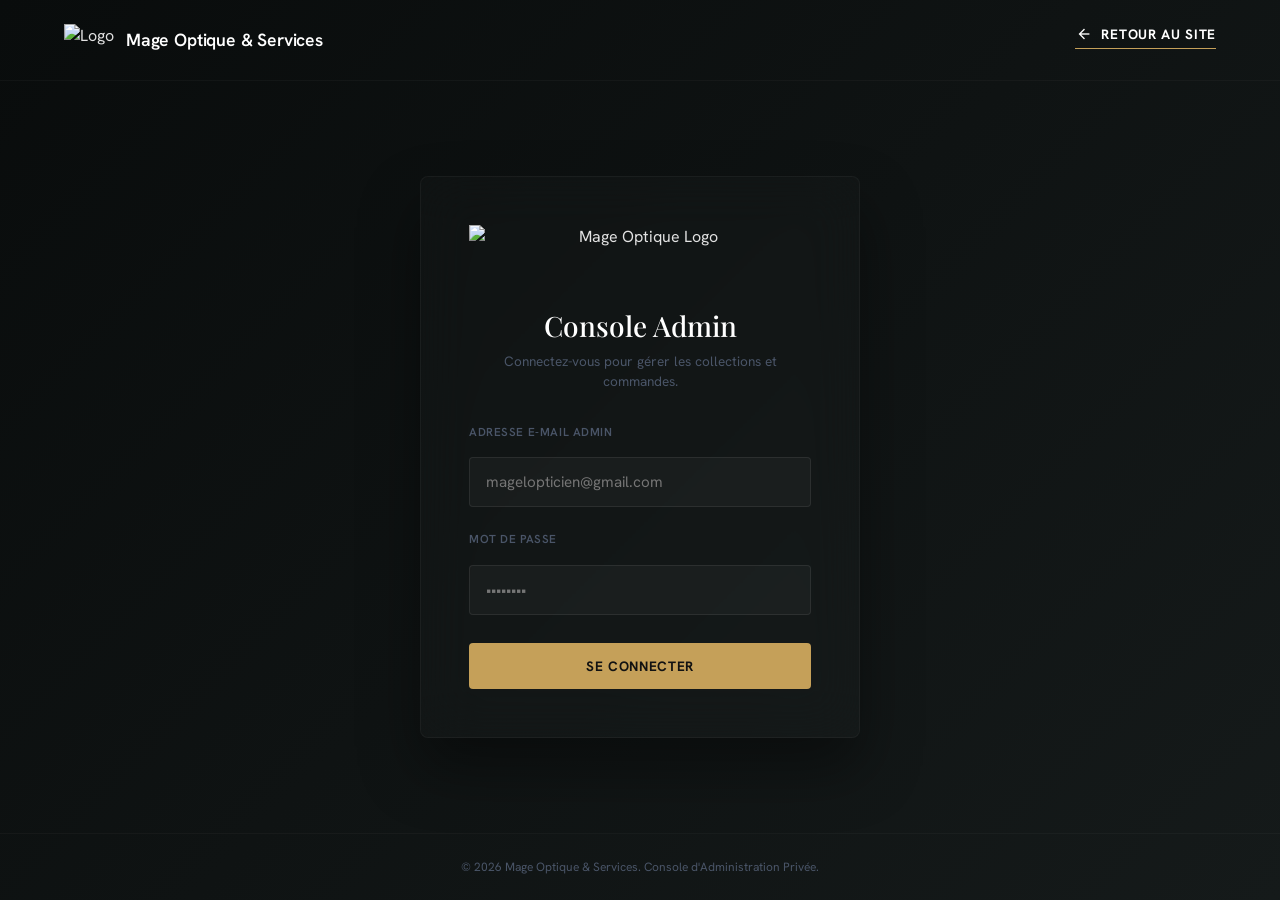
==== admin/index.html @ 8152c01e "Initial commit - Mage Optique & Services full-stack app" ====
<!DOCTYPE html>
<html lang="fr" class="scroll-smooth">
<head>

    <meta charset="UTF-8">
    <meta name="viewport" content="width=device-width, initial-scale=1.0">
    <meta name="description" content="Accès sécurisé à la console d'administration de Mage Optique & Services.">
    <title>Connexion Administrateur | Mage Optique & Services</title>
    
    <!-- Google Fonts & Material Symbols -->
    <link href="https://fonts.googleapis.com/css2?family=Playfair+Display:wght@400;500;600;700&family=Hanken+Grotesk:wght@300;400;500;600;700&display=swap" rel="stylesheet">
    <link href="https://fonts.googleapis.com/css2?family=Material+Symbols+Outlined:wght,FILL@100..700,0..1" rel="stylesheet">
    
    <!-- Core Stylesheet from parent directory -->
    <link rel="stylesheet" href="../css/style.css">
    
    <style>
        body {
            background: linear-gradient(135deg, #090c0c 0%, #151a1a 100%);
            min-height: 100vh;
            display: flex;
            flex-direction: column;
            justify-content: space-between;
            color: #e2e2e2;
        }
        
        .login-main {
            display: flex;
            align-items: center;
            justify-content: center;
            flex-grow: 1;
            padding: 40px 16px;
        }
        
        .login-card {
            background: rgba(255, 255, 255, 0.015);
            backdrop-filter: blur(25px);
            -webkit-backdrop-filter: blur(25px);
            border: 1px solid rgba(255, 255, 255, 0.04);
            border-radius: var(--border-radius-lg);
            width: 100%;
            max-width: 440px;
            padding: 48px;
            box-shadow: 0 30px 60px rgba(0, 0, 0, 0.4);
            text-align: center;
            animation: loginCardFadeIn 0.5s ease-out;
        }
        
        @keyframes loginCardFadeIn {
            from { opacity: 0; transform: translateY(20px); }
            to { opacity: 1; transform: translateY(0); }
        }
        
        .login-logo {
            height: 60px;
            margin-bottom: 24px;
            object-fit: contain;
        }
        
        .login-title {
            font-family: var(--font-serif);
            font-size: 1.75rem;
            color: #fff;
            margin-bottom: 8px;
            font-weight: 500;
        }
        
        .login-subtitle {
            font-size: 0.85rem;
            color: var(--color-soft-slate);
            margin-bottom: 32px;
        }
        
        .login-form-input {
            width: 100%;
            background-color: rgba(255, 255, 255, 0.03);
            border: 1px solid rgba(255, 255, 255, 0.08);
            border-radius: var(--border-radius-md);
            padding: 14px 16px;
            color: #fff;
            font-family: var(--font-sans);
            font-size: 0.95rem;
            outline: none;
            transition: var(--transition-fast);
            margin-top: 8px;
        }
        
        .login-form-input:focus {
            border-color: var(--color-muted-gold);
            background-color: rgba(255, 255, 255, 0.06);
            box-shadow: 0 0 10px rgba(197, 160, 89, 0.15);
        }
        
        .demo-credentials {
            background-color: rgba(197, 160, 89, 0.05);
            border: 1px dashed rgba(197, 160, 89, 0.2);
            border-radius: var(--border-radius-md);
            padding: 16px;
            font-size: 0.8rem;
            color: var(--color-muted-gold);
            text-align: left;
            margin-top: 24px;
            line-height: 1.6;
        }
        
        .error-message {
            color: var(--color-error);
            font-size: 0.85rem;
            font-weight: 600;
            margin-bottom: 16px;
            display: none;
            text-align: left;
            padding: 8px 12px;
            background-color: rgba(239, 68, 68, 0.1);
            border-radius: var(--border-radius-sm);
        }
        
        /* Gold tint button */
        .btn-gold {
            background-color: var(--color-muted-gold);
            color: var(--color-deep-charcoal);
            border: none;
            padding: 14px 24px;
            font-weight: 700;
            font-family: var(--font-sans);
            text-transform: uppercase;
            letter-spacing: 0.05em;
            cursor: pointer;
            transition: var(--transition-fast);
            border-radius: var(--border-radius-md);
        }
        .btn-gold:hover {
            background-color: #d1ab62;
            transform: translateY(-2px);
        }
    </style>
</head>
<body>

    <!-- Small Header just for navigation back -->
    <header style="padding: 24px 0; border-bottom: 1px solid rgba(255,255,255,0.03);">
        <div class="container" style="display: flex; justify-content: space-between; align-items: center;">
            <a href="../index.html" class="nav-logo" style="text-decoration: none; display: flex; align-items: center; gap: 12px;">
                <img src="https://lh3.googleusercontent.com/aida-public/[base64]" alt="Logo" class="logo-img" style="height: 32px;">
                <span class="logo-text font-serif" style="color: #fff; font-size: 1.1rem;">Mage Optique &amp; Services</span>
            </a>
            <a href="../index.html" class="btn-link" style="color: #fff; display: flex; align-items: center; gap: 8px; text-decoration: none; font-size: 0.85rem; text-transform: uppercase; font-weight: bold; letter-spacing: 0.05em;">
                <span class="material-symbols-outlined" style="font-size: 18px;">arrow_back</span>
                Retour au site
            </a>
        </div>
    </header>

    <!-- Main Content Panel -->
    <main class="login-main">
        <div class="login-card">
            <img src="https://lh3.googleusercontent.com/aida-public/[base64]" alt="Mage Optique Logo" class="login-logo">
            
            <h1 class="login-title">Console Admin</h1>
            <p class="login-subtitle">Connectez-vous pour gérer les collections et commandes.</p>
            
            <div class="error-message" id="login-error-msg">
                Identifiants administrateur incorrects. Veuillez réessayer.
            </div>
            
            <form id="login-form" onsubmit="event.preventDefault(); handleLoginSubmit();">
                <div class="form-group" style="text-align: left;">
                    <label class="form-label" for="login-email" style="color: var(--color-soft-slate); font-size: 0.725rem;">Adresse e-mail Admin</label>
                    <input type="email" id="login-email" class="login-form-input" required placeholder="magelopticien@gmail.com">
                </div>
                
                <div class="form-group" style="text-align: left; margin-bottom: 28px;">
                    <label class="form-label" for="login-password" style="color: var(--color-soft-slate); font-size: 0.725rem;">Mot de passe</label>
                    <input type="password" id="login-password" class="login-form-input" required placeholder="••••••••">
                </div>
                
                <button type="submit" class="btn btn-gold" style="width: 100%; border: none; padding: 14px 0; font-size: 0.85rem; font-weight: bold;">
                    Se Connecter
                </button>
            </form>
            
        </div>
    </main>

    <!-- Small Footer -->
    <footer style="padding: 24px 0; text-align: center; border-top: 1px solid rgba(255,255,255,0.03); font-size: 0.75rem; color: var(--color-soft-slate);">
        <p>© 2026 Mage Optique &amp; Services. Console d'Administration Privée.</p>
    </footer>

    <script>
        // Dynamically load Supabase client
        let _supabaseClient = null;
        async function getSupabase() {
            if (_supabaseClient) return _supabaseClient;
            if (typeof supabase === 'undefined') {
                await new Promise((resolve) => {
                    const script = document.createElement('script');
                    script.src = 'https://cdn.jsdelivr.net/npm/@supabase/supabase-js@2';
                    script.onload = resolve;
                    document.head.appendChild(script);
                });
            }
            const supabaseUrl = 'https://psizngczubktsfxioofh.supabase.co';
            const supabaseKey = 'eyJhbGciOiJIUzI1NiIsInR5cCI6IkpXVCJ9.eyJpc3MiOiJzdXBhYmFzZSIsInJlZiI6InBzaXpuZ2N6dWJrdHNmeGlvb2ZoIiwicm9sZSI6ImFub24iLCJpYXQiOjE3ODA0ODcwODksImV4cCI6MjA5NjA2MzA4OX0.SkYF2NfgJM5ubgIk84CTTYm9PrD4-QtxviaBNBvr8Mw';
            _supabaseClient = supabase.createClient(supabaseUrl, supabaseKey);
            return _supabaseClient;
        }

        // Redirection si déjà connecté
        document.addEventListener('DOMContentLoaded', () => {
            if (sessionStorage.getItem('mage_optique_admin_logged') === 'true') {
                location.href = '../admin.html';
            }
        });

        async function handleLoginSubmit() {
            const email = document.getElementById('login-email').value.trim().toLowerCase();
            const pass = document.getElementById('login-password').value;
            const errorMsg = document.getElementById('login-error-msg');
            
            errorMsg.style.display = 'none';
            
            try {
                const client = await getSupabase();
                
                // Sign in with Supabase Auth
                let { data, error } = await client.auth.signInWithPassword({
                    email: email,
                    password: pass
                });
                
                if (error) {
                    // Implicit signup for new admin accounts (must contain "admin" or match official admin email)
                    if (error.message.includes('Invalid login credentials') && (email.includes('admin') || email === 'magelopticien@gmail.com')) {
                        const { data: signUpData, error: signUpError } = await client.auth.signUp({
                            email: email,
                            password: pass,
                            options: {
                                data: {
                                    name: email.split('@')[0],
                                    role: 'admin'
                                }
                            }
                        });
                        
                        if (signUpError) {
                            errorMsg.textContent = "Erreur de création de console : " + signUpError.message;
                            errorMsg.style.display = 'block';
                            return;
                        }
                        data = signUpData;
                        error = null;
                        alert("Console d'Administration créée avec succès !");
                    } else {
                        errorMsg.textContent = "Erreur de connexion : " + error.message;
                        errorMsg.style.display = 'block';
                        return;
                    }
                }
                
                // Fetch user role from profiles table
                const { data: profile, error: profileErr } = await client.from('profiles').select('role').eq('id', data.user.id).single();
                
                if (profileErr || !profile || profile.role !== 'admin') {
                    // Sign out immediately if not admin
                    await client.auth.signOut();
                    errorMsg.textContent = "Accès refusé. Vous n'avez pas les droits d'administration.";
                    errorMsg.style.display = 'block';
                    return;
                }
                
                // Set admin session state in sessionStorage and localStorage for role consistency
                sessionStorage.setItem('mage_optique_admin_logged', 'true');
                localStorage.setItem('mage_optique_client_logged', 'true');
                localStorage.setItem('mage_optique_client_email', email);
                localStorage.setItem('mage_optique_user_id', data.user.id);
                localStorage.setItem('mage_optique_client_role', 'admin');
                
                alert('Connexion Admin réussie ! Redirection vers la console.');
                location.href = '../admin.html';
            } catch (err) {
                console.error("Admin login error:", err);
                errorMsg.textContent = "Une erreur s'est produite lors de la connexion.";
                errorMsg.style.display = 'block';
            }
        }
    </script>
</body>
</html>
---- css/style.css ----
/* Mage Optique & Services - Official Premium Stylesheet */

/* --- Design Tokens --- */
:root {
    /* Color Palette */
    --color-background: #f9f9f9;
    --color-surface-dim: #dadada;
    --color-surface-container: #eeeeee;
    --color-surface-container-high: #e8e8e8;
    --color-surface-container-lowest: #ffffff;
    --color-primary: #000000;
    --color-on-primary: #ffffff;
    --color-deep-charcoal: #121212;
    --color-muted-gold: #C5A059;
    --color-muted-gold-hover: #b48e4b;
    --color-soft-slate: #4A5568;
    --color-paper-white: #FFFFFF;
    --color-error: #ba1a1a;
    --color-border-subtle: rgba(74, 85, 104, 0.15);
    --color-gold-tint: rgba(197, 160, 89, 0.1);

    /* Fonts */
    --font-serif: 'Playfair Display', Georgia, serif;
    --font-sans: 'Hanken Grotesk', 'Inter', system-ui, sans-serif;

    /* Spacing & Layout */
    --spacing-unit: 4px;
    --spacing-gutter: 24px;
    --margin-desktop: 64px;
    --margin-mobile: 16px;
    --container-max: 1280px;

    /* Elevation, Borders & Roundness */
    --border-radius-sm: 2px;
    --border-radius-md: 4px;
    --border-radius-lg: 8px;
    --border-radius-xl: 12px;
    --border-radius-full: 9999px;

    --transition-smooth: all 0.4s cubic-bezier(0.16, 1, 0.3, 1);
    --transition-fast: all 0.2s ease;
}

/* --- Base & Resets --- */
*, *::before, *::after {
    box-sizing: border-box;
    margin: 0;
    padding: 0;
}

html {
    scroll-behavior: smooth;
    font-size: 16px;
    max-width: 100% !important;
    overflow-x: hidden !important;
}

body {
    background-color: var(--color-background);
    color: var(--color-deep-charcoal);
    font-family: var(--font-sans);
    line-height: 1.5;
    max-width: 100% !important;
    overflow-x: hidden !important;
    -webkit-font-smoothing: antialiased;
}

img {
    max-width: 100%;
    height: auto;
    display: block;
}

a {
    color: inherit;
    text-decoration: none;
    transition: var(--transition-fast);
}

button, input, select, textarea {
    font-family: inherit;
    background: none;
    border: none;
    outline: none;
}

/* --- Typography System --- */
h1, h2, h3, h4, h5, h6 {
    font-family: var(--font-serif);
    font-weight: 500;
    color: var(--color-deep-charcoal);
    line-height: 1.2;
}

.text-display-lg {
    font-size: 3rem; /* 48px */
    font-weight: 600;
    line-height: 1.1;
    letter-spacing: -0.02em;
}

.text-headline-lg {
    font-size: 2rem; /* 32px */
    font-weight: 500;
    line-height: 1.2;
}

.text-headline-md {
    font-size: 1.5rem; /* 24px */
    font-weight: 500;
    line-height: 1.3;
}

.text-body-lg {
    font-size: 1.125rem; /* 18px */
    font-weight: 400;
    line-height: 1.6;
    color: var(--color-soft-slate);
}

.text-body-md {
    font-size: 1rem; /* 16px */
    font-weight: 400;
    line-height: 1.5;
    color: var(--color-soft-slate);
}

.text-label-md {
    font-size: 0.875rem; /* 14px */
    font-weight: 600;
    line-height: 1.2;
    letter-spacing: 0.05em;
    text-transform: uppercase;
}

.text-caption {
    font-size: 0.75rem; /* 12px */
    font-weight: 400;
    line-height: 1.4;
    color: var(--color-soft-slate);
}

/* --- Premium Layout Utilities --- */
.container {
    max-width: var(--container-max);
    margin: 0 auto;
    padding: 0 var(--margin-desktop);
    width: 100%;
}

.section-padding {
    padding: 96px 0;
}

.grid-cols-12 {
    display: grid;
    grid-template-columns: repeat(12, 1fr);
    gap: var(--spacing-gutter);
}

.flex-center {
    display: flex;
    align-items: center;
    justify-content: center;
}

/* --- Glassmorphism & Depth --- */
.glass-effect {
    backdrop-filter: blur(20px);
    -webkit-backdrop-filter: blur(20px);
    background: rgba(255, 255, 255, 0.85);
    border: 1px solid rgba(255, 255, 255, 0.4);
}

.dark-glass-effect {
    backdrop-filter: blur(20px);
    -webkit-backdrop-filter: blur(20px);
    background: rgba(18, 18, 18, 0.85);
    border: 1px solid rgba(255, 255, 255, 0.05);
}

.card-shadow-hover {
    transition: var(--transition-smooth);
}

.card-shadow-hover:hover {
    transform: translateY(-4px);
    box-shadow: 0 20px 40px rgba(0, 0, 0, 0.04);
    border-color: var(--color-muted-gold);
}

/* --- Interactive Components --- */
/* Navigation Header */
.top-header {
    position: fixed;
    top: 0;
    left: 0;
    width: 100%;
    height: 80px;
    z-index: 100;
    border-bottom: 1px solid var(--color-border-subtle);
    transition: var(--transition-smooth);
}

.top-header.scrolled {
    height: 70px;
    box-shadow: 0 10px 30px rgba(0, 0, 0, 0.02);
}

.nav-bar {
    display: flex;
    justify-content: space-between;
    align-items: center;
    height: 100%;
    transition: var(--transition-smooth);
}

.nav-logo {
    display: flex;
    align-items: center;
    gap: 12px;
    flex-shrink: 0;
}

.logo-img {
    height: 48px;
    width: auto;
    object-contain: fit;
}

.logo-text {
    font-size: 1.35rem;
    font-weight: 600;
    letter-spacing: -0.01em;
    transition: var(--transition-smooth);
}

.nav-links {
    display: flex;
    align-items: center;
    gap: 40px;
    flex-shrink: 0;
    transition: var(--transition-smooth);
}

.nav-link {
    font-family: var(--font-sans);
    font-size: 0.875rem;
    font-weight: 500;
    color: var(--color-soft-slate);
    text-transform: uppercase;
    letter-spacing: 0.05em;
    position: relative;
    padding: 8px 0;
    white-space: nowrap;
}

.nav-link::after {
    content: '';
    position: absolute;
    bottom: 0;
    left: 0;
    width: 0;
    height: 2px;
    background-color: var(--color-muted-gold);
    transition: var(--transition-smooth);
}

.nav-link:hover, .nav-link.active {
    color: var(--color-muted-gold);
}

.nav-link:hover::after, .nav-link.active::after {
    width: 100%;
}

.nav-actions {
    display: flex;
    align-items: center;
    gap: 16px;
    flex-shrink: 0;
}

/* Base style for all direct interactive children in the nav bar */
.nav-actions > div,
.nav-actions > a,
.nav-actions > span {
    display: flex !important;
    align-items: center !important;
    justify-content: center !important;
    width: 40px !important;
    height: 40px !important;
    border-radius: var(--border-radius-full) !important;
    transition: var(--transition-fast) !important;
    cursor: pointer !important;
    position: relative !important;
    color: var(--color-deep-charcoal) !important;
    margin: 0 !important;
    padding: 0 !important;
}

.nav-actions > div:hover,
.nav-actions > a:hover,
.nav-actions > span:hover {
    background-color: var(--color-gold-tint) !important;
    color: var(--color-muted-gold) !important;
    transform: translateY(-2px);
}

.icon-btn {
    cursor: pointer;
    font-size: 24px !important;
    color: inherit !important;
    display: flex !important;
    align-items: center !important;
    justify-content: center !important;
    width: 24px !important;
    height: 24px !important;
    background: transparent !important;
    border: none !important;
    transform: none !important;
    padding: 0 !important;
    margin: 0 !important;
    transition: var(--transition-fast);
}

.nav-actions > span.mobile-nav-toggle {
    cursor: pointer;
    font-size: 24px !important;
    color: inherit !important;
    display: none !important;
    align-items: center !important;
    justify-content: center !important;
    width: 24px !important;
    height: 24px !important;
    background: transparent !important;
    border: none !important;
    transform: none !important;
    padding: 0 !important;
    margin: 0 !important;
    transition: var(--transition-fast);
}

/* Exception for search container wrapper */
.nav-actions .nav-search-container {
    width: auto !important;
    height: 40px !important;
    padding: 0 12px !important;
    border-radius: var(--border-radius-full) !important;
    background: transparent !important;
    margin-left: 12px;
}

.nav-actions .nav-search-container:hover,
.nav-actions .nav-search-container:focus-within {
    background: rgba(18, 18, 18, 0.05) !important;
    color: var(--color-deep-charcoal) !important;
    transform: none !important;
}

.nav-actions .nav-search-container .icon-btn {
    width: 24px !important;
    height: 24px !important;
}

/* Mobile Sidebar Menu Drawer */
.mobile-menu {
    position: fixed;
    top: 0;
    right: -100%;
    width: 320px;
    height: 100vh;
    background: rgba(12, 12, 12, 0.98);
    backdrop-filter: blur(35px);
    -webkit-backdrop-filter: blur(35px);
    box-shadow: -10px 0 40px rgba(0, 0, 0, 0.35);
    z-index: 1000;
    padding: 40px 24px;
    display: flex;
    flex-direction: column;
    justify-content: space-between;
    transition: right 0.4s cubic-bezier(0.16, 1, 0.3, 1);
    border-left: 1px solid rgba(255, 255, 255, 0.06);
    color: #ffffff;
}

.mobile-menu.open {
    right: 0;
}

.mobile-menu-header {
    display: flex;
    justify-content: space-between;
    align-items: center;
    border-bottom: 1px solid rgba(255, 255, 255, 0.08);
    padding-bottom: 24px;
}

.mobile-menu-header span.font-serif {
    color: #ffffff;
    font-size: 1.25rem;
    font-weight: 500;
    letter-spacing: 0.02em;
}

.close-menu {
    cursor: pointer;
    width: 36px;
    height: 36px;
    border-radius: var(--border-radius-full);
    border: 1px solid rgba(255, 255, 255, 0.1);
    display: flex !important;
    align-items: center !important;
    justify-content: center !important;
    color: rgba(255, 255, 255, 0.6) !important;
    transition: var(--transition-smooth);
}

.close-menu:hover {
    color: var(--color-muted-gold) !important;
    border-color: var(--color-muted-gold);
    transform: rotate(90deg);
    background: rgba(255, 255, 255, 0.05);
}

.mobile-nav-links {
    display: flex;
    flex-direction: column;
    gap: 8px;
    margin-top: 32px;
    flex-grow: 1;
}

.mobile-nav-link {
    font-family: var(--font-sans);
    font-size: 1rem;
    font-weight: 500;
    text-transform: uppercase;
    letter-spacing: 0.1em;
    color: rgba(255, 255, 255, 0.65);
    padding: 14px 0;
    border-bottom: 1px solid rgba(255, 255, 255, 0.04);
    transition: var(--transition-smooth);
    display: flex;
    align-items: center;
    justify-content: space-between;
}

.mobile-nav-link::after {
    content: 'chevron_right';
    font-family: 'Material Symbols Outlined';
    font-size: 18px;
    color: rgba(255, 255, 255, 0.2);
    transition: var(--transition-smooth);
}

.mobile-nav-link:hover, .mobile-nav-link.active {
    color: var(--color-muted-gold) !important;
    padding-left: 8px;
    border-bottom-color: rgba(197, 160, 89, 0.25);
}

.mobile-nav-link:hover::after, .mobile-nav-link.active::after {
    color: var(--color-muted-gold) !important;
    transform: translateX(4px);
}

.mobile-menu-overlay {
    position: fixed;
    top: 0;
    left: 0;
    width: 100vw;
    height: 100vh;
    background: rgba(0, 0, 0, 0.45);
    backdrop-filter: blur(4px);
    z-index: 950;
    opacity: 0;
    visibility: hidden;
    transition: var(--transition-smooth);
}

.mobile-menu-overlay.show {
    opacity: 1;
    visibility: visible;
}

/* Button Stylings */
.btn {
    display: inline-flex;
    align-items: center;
    justify-content: center;
    padding: 16px 32px;
    font-family: var(--font-sans);
    font-size: 0.875rem;
    font-weight: 600;
    letter-spacing: 0.08em;
    text-transform: uppercase;
    cursor: pointer;
    transition: var(--transition-smooth);
    border-radius: var(--border-radius-md);
    position: relative;
    overflow: hidden;
}

.btn:disabled {
    background-color: var(--color-surface-dim) !important;
    color: var(--color-soft-slate) !important;
    border-color: var(--color-border-subtle) !important;
    cursor: not-allowed !important;
    opacity: 0.6;
    transform: none !important;
    box-shadow: none !important;
}


.btn-primary {
    background-color: var(--color-deep-charcoal);
    color: var(--color-paper-white);
}

.btn-primary:hover {
    background-color: var(--color-muted-gold);
    color: var(--color-paper-white);
}

.btn-secondary {
    background-color: transparent;
    border: 1px solid var(--color-soft-slate);
    color: var(--color-deep-charcoal);
}

.btn-secondary:hover {
    border-color: var(--color-muted-gold);
    color: var(--color-muted-gold);
    background-color: var(--color-gold-tint);
}

.btn-gold {
    background-color: var(--color-muted-gold);
    color: var(--color-paper-white);
}

.btn-gold:hover {
    background-color: var(--color-deep-charcoal);
    color: var(--color-paper-white);
}

.btn-link {
    font-family: var(--font-sans);
    font-size: 0.875rem;
    font-weight: 600;
    color: var(--color-muted-gold);
    text-transform: uppercase;
    letter-spacing: 0.05em;
    padding-bottom: 4px;
    border-bottom: 1px solid var(--color-muted-gold);
    align-self: flex-start;
}

.btn-link:hover {
    color: var(--color-deep-charcoal);
    border-color: var(--color-deep-charcoal);
}

/* Bento Grid */
.bento-grid {
    display: grid;
    grid-template-columns: repeat(4, 1fr);
    grid-template-rows: repeat(2, 280px);
    gap: var(--spacing-gutter);
}

.bento-card {
    border-radius: var(--border-radius-md);
    border: 1px solid var(--color-border-subtle);
    padding: 32px;
    display: flex;
    flex-direction: column;
    justify-content: space-between;
    transition: var(--transition-smooth);
    position: relative;
    overflow: hidden;
    cursor: pointer;
}

.bento-large {
    grid-column: span 2;
    grid-row: span 2;
    background-color: var(--color-surface-container);
}

.bento-medium {
    grid-column: span 2;
    grid-row: span 1;
    background-color: var(--color-surface-container-high);
}

.bento-small {
    grid-column: span 1;
    grid-row: span 1;
    background-color: var(--color-paper-white);
}

.bento-image-wrapper {
    height: 70%;
    display: flex;
    align-items: center;
    justify-content: center;
    position: relative;
}

.bento-img {
    height: 100%;
    width: auto;
    object-fit: contain;
    transition: var(--transition-smooth);
}

.bento-card:hover .bento-img {
    transform: scale(1.05);
}

/* Eyewear Product Card */
.product-card {
    background-color: var(--color-paper-white);
    border: 1px solid var(--color-border-subtle);
    border-radius: var(--border-radius-md);
    padding: 24px;
    display: flex;
    flex-direction: column;
    transition: var(--transition-smooth);
    position: relative;
}

.product-img-wrapper {
    height: 240px;
    background-color: var(--color-surface-container);
    border-radius: var(--border-radius-md);
    display: flex;
    align-items: center;
    justify-content: center;
    overflow: hidden;
    position: relative;
    margin-bottom: 20px;
}

.product-img {
    height: 80%;
    width: auto;
    object-fit: contain;
    mix-blend-mode: multiply;
    transition: var(--transition-smooth);
}

.product-card:hover .product-img {
    transform: scale(1.08);
}

.product-tag {
    position: absolute;
    top: 16px;
    left: 16px;
    background-color: var(--color-muted-gold);
    color: var(--color-paper-white);
    padding: 4px 10px;
    font-size: 0.65rem;
    font-family: var(--font-sans);
    font-weight: 700;
    text-transform: uppercase;
    letter-spacing: 0.05em;
    border-radius: var(--border-radius-sm);
}

.product-favorite {
    position: absolute;
    top: 16px;
    right: 16px;
    background: rgba(255, 255, 255, 0.8);
    backdrop-filter: blur(4px);
    width: 36px;
    height: 36px;
    border-radius: var(--border-radius-full);
    display: flex;
    align-items: center;
    justify-content: center;
    cursor: pointer;
    font-size: 20px;
    transition: var(--transition-fast);
}

.product-favorite:hover {
    color: var(--color-error);
    background-color: var(--color-paper-white);
}

/* Virtual Try-On Canvas Component */
.tryon-container {
    position: relative;
    width: 100%;
    height: 500px;
    background: var(--color-deep-charcoal);
    border-radius: var(--border-radius-lg);
    overflow: hidden;
    box-shadow: 0 20px 40px rgba(0,0,0,0.15);
}

.tryon-video {
    width: 100%;
    height: 100%;
    object-fit: cover;
}

.tryon-overlay-canvas {
    position: absolute;
    top: 0;
    left: 0;
    width: 100%;
    height: 100%;
    z-index: 10;
    pointer-events: none;
}

.tryon-controls {
    position: absolute;
    bottom: 24px;
    left: 50%;
    transform: translateX(-50%);
    z-index: 20;
    display: flex;
    gap: 16px;
}

.tryon-btn {
    background: rgba(255, 255, 255, 0.9);
    backdrop-filter: blur(10px);
    padding: 12px 24px;
    border-radius: var(--border-radius-full);
    font-family: var(--font-sans);
    font-size: 0.875rem;
    font-weight: 600;
    color: var(--color-deep-charcoal);
    box-shadow: 0 4px 15px rgba(0,0,0,0.1);
    cursor: pointer;
    transition: var(--transition-fast);
    display: flex;
    align-items: center;
    gap: 8px;
}

.tryon-btn:hover {
    background: var(--color-muted-gold);
    color: var(--color-paper-white);
    transform: translateY(-2px);
}

.tryon-fallback {
    position: absolute;
    inset: 0;
    display: flex;
    flex-direction: column;
    align-items: center;
    justify-content: center;
    background: linear-gradient(135deg, #1e2020, #0c0f0f);
    color: var(--color-paper-white);
    padding: 40px;
    text-align: center;
    z-index: 25;
}

/* Interactive Calendar Booking Concierge */
.booking-widget {
    background-color: var(--color-paper-white);
    border: 1px solid var(--color-border-subtle);
    border-radius: var(--border-radius-lg);
    box-shadow: 0 10px 30px rgba(0, 0, 0, 0.02);
    overflow: hidden;
}

.booking-header {
    background-color: var(--color-deep-charcoal);
    color: var(--color-paper-white);
    padding: 32px;
}

.booking-body {
    padding: 24px 32px;
}

.booking-step {
    display: none;
}

.booking-step.active {
    display: block;
    animation: fadeIn 0.4s ease-out;
}

.step-indicator {
    display: flex;
    justify-content: space-between;
    margin-bottom: 24px;
    position: relative;
}

.step-indicator::before {
    content: '';
    position: absolute;
    top: 18px; /* Perfectly centered with the 36px circles */
    left: 0;
    right: 0;
    height: 2px;
    background-color: var(--color-surface-container);
    z-index: 1;
}

.step-node {
    width: 36px;
    height: 36px;
    border-radius: var(--border-radius-full);
    background-color: var(--color-surface-container);
    color: var(--color-soft-slate);
    font-weight: 700;
    z-index: 2;
    transition: var(--transition-fast);
    border: 2px solid var(--color-surface-container);
}

.step-node.active {
    background-color: var(--color-paper-white);
    color: var(--color-muted-gold);
    border-color: var(--color-muted-gold);
}

.step-node.completed {
    background-color: var(--color-muted-gold);
    color: var(--color-paper-white);
    border-color: var(--color-muted-gold);
}

.service-card-select {
    border: 1px solid var(--color-border-subtle);
    border-radius: var(--border-radius-md);
    padding: 16px 20px;
    cursor: pointer;
    transition: var(--transition-fast);
}

.service-card-select:hover {
    border-color: var(--color-muted-gold);
    background-color: var(--color-gold-tint);
}

.service-card-select.selected {
    border-color: var(--color-muted-gold);
    background-color: var(--color-gold-tint);
    box-shadow: 0 4px 15px rgba(197, 160, 89, 0.12);
}

.time-slot-grid {
    display: grid;
    grid-template-columns: repeat(auto-fill, minmax(100px, 1fr));
    gap: 12px;
    margin-top: 24px;
}

.time-slot {
    border: 1px solid var(--color-border-subtle);
    border-radius: var(--border-radius-md);
    padding: 12px;
    text-align: center;
    cursor: pointer;
    font-weight: 500;
    transition: var(--transition-fast);
}

.time-slot:hover, .time-slot.selected {
    border-color: var(--color-muted-gold);
    background-color: var(--color-muted-gold);
    color: var(--color-paper-white);
}

/* Appointment Success Ticket */
.ticket {
    background: linear-gradient(135deg, #121212, #2c3e50);
    color: var(--color-paper-white);
    border-radius: var(--border-radius-lg);
    padding: 40px;
    text-align: center;
    position: relative;
    box-shadow: 0 20px 40px rgba(0, 0, 0, 0.15);
    overflow: hidden;
}

.ticket::before, .ticket::after {
    content: '';
    position: absolute;
    bottom: 80px;
    width: 30px;
    height: 30px;
    background-color: var(--color-background);
    border-radius: var(--border-radius-full);
    z-index: 10;
}

.ticket::before {
    left: -15px;
}

.ticket::after {
    right: -15px;
}

.ticket-divider {
    border-top: 2px dashed rgba(255, 255, 255, 0.15);
    margin: 32px 0;
    position: relative;
}

/* Form inputs & styling */
.form-group {
    margin-bottom: 24px;
}

.devis-form-card {
    background-color: var(--color-paper-white);
    border: 1px solid var(--color-border-subtle);
    border-radius: var(--border-radius-lg);
    padding: 40px;
    box-shadow: 0 10px 30px rgba(0,0,0,0.02);
}

.devis-form-grid {
    display: grid;
    grid-template-columns: 1fr 1fr;
    gap: 20px;
}

.form-label {
    display: block;
    font-family: var(--font-sans);
    font-size: 0.875rem;
    font-weight: 600;
    margin-bottom: 8px;
    color: var(--color-deep-charcoal);
    text-transform: uppercase;
    letter-spacing: 0.05em;
}

.form-input {
    width: 100%;
    border: none;
    border-bottom: 1px solid var(--color-outline);
    padding: 12px 0;
    font-family: var(--font-sans);
    font-size: 1rem;
    color: var(--color-deep-charcoal);
    background-color: transparent;
    transition: var(--transition-fast);
}

.form-input:focus {
    border-color: var(--color-muted-gold);
}

/* Footer Section */
.footer {
    background-color: var(--color-surface-container-lowest);
    border-top: 1px solid var(--color-border-subtle);
    padding: 80px 0 40px 0;
}

.footer-grid {
    display: grid;
    grid-template-columns: repeat(4, 1fr);
    gap: var(--spacing-gutter);
}

.footer-title {
    font-family: var(--font-sans);
    font-size: 0.875rem;
    font-weight: 600;
    text-transform: uppercase;
    letter-spacing: 0.05em;
    margin-bottom: 24px;
}

.footer-links {
    list-style: none;
    display: flex;
    flex-direction: column;
    gap: 16px;
}

.footer-link {
    color: var(--color-soft-slate);
    transition: var(--transition-fast);
    font-size: 0.95rem;
}

.footer-link:hover {
    color: var(--color-muted-gold);
}

.footer-socials {
    display: flex;
    gap: 16px;
    margin-top: 16px;
}

.social-icon {
    font-size: 20px;
    color: var(--color-deep-charcoal);
    cursor: pointer;
    transition: var(--transition-fast);
}

.social-icon:hover {
    color: var(--color-muted-gold);
}

/* --- Animations --- */
@keyframes fadeIn {
    from { opacity: 0; transform: translateY(10px); }
    to { opacity: 1; transform: translateY(0); }
}

.animate-fade-in {
    animation: fadeIn 0.8s cubic-bezier(0.16, 1, 0.3, 1) forwards;
}

/* --- Media Queries --- */
@media (max-width: 1024px) {
    .container {
        padding: 0 var(--margin-mobile);
    }
    
    .section-padding {
        padding: 64px 0;
    }
    
    .text-display-lg {
        font-size: 2.25rem; /* 36px */
    }

    .bento-grid {
        grid-template-columns: repeat(2, 1fr);
        grid-template-rows: auto;
        height: auto;
    }
    
    .bento-large {
        grid-column: span 2;
        height: 400px;
    }
    
    .bento-medium {
        grid-column: span 2;
        height: 250px;
    }
    
    .bento-small {
        grid-column: span 1;
        height: 250px;
    }

    .footer-grid {
        grid-template-columns: repeat(2, 1fr);
        gap: 40px;
    }
}

@media (max-width: 768px) {
    .top-header {
        height: 70px;
    }
    
    .nav-links {
        display: none;
    }
    
    .nav-actions > span.mobile-nav-toggle {
        display: flex !important;
    }

    .grid-cols-12 {
        grid-template-columns: 1fr;
        gap: 24px !important;
    }

    .bento-grid {
        grid-template-columns: 1fr;
    }
    
    .bento-large, .bento-medium, .bento-small {
        grid-column: span 1;
        height: 320px;
    }

    .footer-grid {
        grid-template-columns: 1fr;
    }

    /* Stacking form grids under 768px to avoid squeezing text inputs */
    .devis-form-grid {
        grid-template-columns: 1fr !important;
        gap: 16px !important;
    }

    /* Horizontal scrollable category filters in boutique on mobile for native feel */
    #boutique-tabs {
        display: flex !important;
        flex-wrap: nowrap !important;
        overflow-x: auto !important;
        -webkit-overflow-scrolling: touch !important;
        width: 100% !important;
        padding-bottom: 8px !important;
        gap: 4px !important;
    }
    #boutique-tabs::-webkit-scrollbar {
        display: none !important;
    }
    .filter-tab {
        flex-shrink: 0 !important;
        padding: 8px 16px !important;
        font-size: 0.8rem !important;
    }
}

/* --- Section Padding & Container Responsive Restoration --- */
.section-padding.container {
    padding-left: var(--margin-desktop) !important;
    padding-right: var(--margin-desktop) !important;
}

@media (max-width: 1024px) {
    .section-padding.container {
        padding-left: var(--margin-mobile) !important;
        padding-right: var(--margin-mobile) !important;
    }
}

/* --- Responsive Logo & Navigation --- */
@media (max-width: 768px) {
    .logo-text {
        display: none !important;
    }
}

/* --- Medium Desktop Viewport Responsiveness --- */
@media (max-width: 1200px) {
    .nav-links {
        gap: 24px !important;
    }
    .nav-actions {
        gap: 16px !important;
    }
}
@media (max-width: 992px) {
    .nav-links {
        gap: 14px !important;
    }
    .nav-logo {
        gap: 8px !important;
    }
    .logo-text {
        font-size: 1.15rem !important;
    }
}
.booking-actions {
    display: flex;
    justify-content: space-between;
    align-items: center;
    gap: 16px;
    margin-top: 32px;
}

@media (max-width: 576px) {
    .devis-form-card {
        padding: 24px 16px !important;
    }
    .devis-form-grid {
        grid-template-columns: 1fr !important;
        gap: 12px !important;
    }
    .booking-actions {
        flex-direction: column-reverse !important;
        align-items: stretch !important;
        gap: 12px !important;
    }
    .booking-actions .btn {
        width: 100% !important;
        padding: 14px 20px !important;
    }
    .ticket {
        padding: 24px 16px !important;
    }
    .btn {
        padding: 14px 24px !important;
        font-size: 0.8rem !important;
    }

    /* Stacking actions in product details to prevent horizontal overflow */
    .detail-actions-container {
        display: grid !important;
        grid-template-columns: 1fr 56px !important;
        gap: 12px !important;
    }
    .detail-actions-container > a {
        grid-column: span 2 !important;
        width: 100% !important;
        margin: 0 !important;
    }
    .detail-actions-container > button,
    .detail-actions-container > a {
        padding: 14px 0 !important;
        font-size: 0.8rem !important;
        display: flex !important;
        align-items: center !important;
        justify-content: center !important;
    }
    #product-detail-fav-btn {
        width: 56px !important;
        height: 56px !important;
    }

    /* Testimonial slider layout fixes for mobile width */
    .testimonial-slider {
        padding: 48px 16px 80px 16px !important;
    }
    .slider-arrow {
        top: auto !important;
        bottom: 20px !important;
        transform: none !important;
        width: 36px !important;
        height: 36px !important;
    }
    .slider-prev {
        left: calc(50% - 42px) !important;
    }
    .slider-next {
        left: calc(50% + 6px) !important;
        right: auto !important;
    }
}

@media (max-width: 768px) {
    .booking-body {
        padding: 20px 16px !important;
    }
    .booking-header {
        padding: 24px 16px !important;
    }
}

@media (max-width: 576px) {
    .step-label {
        display: none !important;
    }
    .booking-body {
        padding: 16px 16px !important;
    }
}

/* --- Responsive Grid Column Span Classes --- */
.col-span-1 { grid-column: span 1; }
.col-span-2 { grid-column: span 2; }
.col-span-3 { grid-column: span 3; }
.col-span-4 { grid-column: span 4; }
.col-span-5 { grid-column: span 5; }
.col-span-6 { grid-column: span 6; }
.col-span-7 { grid-column: span 7; }
.col-span-8 { grid-column: span 8; }
.col-span-9 { grid-column: span 9; }
.col-span-10 { grid-column: span 10; }
.col-span-11 { grid-column: span 11; }
.col-span-12 { grid-column: span 12; }

@media (max-width: 768px) {
    .col-span-1, .col-span-2, .col-span-3, .col-span-4, .col-span-5, .col-span-6, .col-span-7, .col-span-8, .col-span-9, .col-span-10, .col-span-11, .col-span-12 {
        grid-column: span 12 !important;
    }
}

/* --- Premium Virtual Try-On Studio Overlay Styles --- */
.tryon-overlay-canvas {
    position: absolute;
    top: 0;
    left: 0;
    width: 100%;
    height: 100%;
    z-index: 20;
    pointer-events: auto;
    cursor: grab;
}

.tryon-overlay-canvas:active {
    cursor: grabbing;
}

/* Glassmorphic Controls Panel */
.tryon-controls-panel {
    display: none;
    flex-direction: column;
    gap: 12px;
    background: rgba(255, 255, 255, 0.85);
    backdrop-filter: blur(20px);
    -webkit-backdrop-filter: blur(20px);
    border: 1px solid rgba(255, 255, 255, 0.4);
    padding: 20px;
    border-radius: var(--border-radius-lg);
    box-shadow: 0 15px 35px rgba(0, 0, 0, 0.08);
    margin-top: 24px;
    animation: fadeIn 0.4s ease-out;
}

.tryon-controls-panel.active {
    display: flex;
}

.control-row {
    display: flex;
    align-items: center;
    gap: 16px;
    color: var(--color-deep-charcoal);
}

.control-label-icon {
    font-size: 20px;
    color: var(--color-soft-slate);
    width: 24px;
    text-align: center;
}

.tryon-slider {
    flex-grow: 1;
    -webkit-appearance: none;
    appearance: none;
    height: 4px;
    border-radius: var(--border-radius-full);
    background: var(--color-surface-dim);
    outline: none;
}

.tryon-slider::-webkit-slider-thumb {
    -webkit-appearance: none;
    appearance: none;
    width: 16px;
    height: 16px;
    border-radius: var(--border-radius-full);
    background: var(--color-muted-gold);
    cursor: pointer;
    transition: var(--transition-fast);
}

.tryon-slider::-webkit-slider-thumb:hover {
    background: var(--color-deep-charcoal);
    transform: scale(1.2);
}

.tryon-action-btn {
    display: flex;
    align-items: center;
    justify-content: center;
    gap: 8px;
    padding: 12px 20px;
    font-family: var(--font-sans);
    font-size: 0.8rem;
    font-weight: 600;
    text-transform: uppercase;
    letter-spacing: 0.05em;
    border-radius: var(--border-radius-md);
    cursor: pointer;
    background-color: var(--color-paper-white);
    color: var(--color-deep-charcoal);
    border: 1px solid var(--color-border-subtle);
    transition: var(--transition-smooth);
    flex-grow: 1;
}

.tryon-action-btn:hover {
    background-color: var(--color-deep-charcoal);
    color: var(--color-paper-white);
    transform: translateY(-1px);
}

.tryon-action-btn.btn-gold {
    background-color: var(--color-muted-gold);
    color: var(--color-paper-white);
    border: none;
}

.tryon-action-btn.btn-gold:hover {
    background-color: var(--color-deep-charcoal);
}

/* Studio Viewfinder Calibration Overlay */
.tryon-viewfinder {
    position: absolute;
    inset: 24px;
    border: 1px dashed rgba(255, 255, 255, 0.15);
    pointer-events: none;
    z-index: 12;
    transition: opacity 0.5s cubic-bezier(0.16, 1, 0.3, 1);
    opacity: 0;
    visibility: hidden;
}

.tryon-viewfinder.active {
    opacity: 1;
    visibility: visible;
}

/* Viewfinder corner lines */
.viewfinder-corner {
    position: absolute;
    width: 20px;
    height: 20px;
    border-color: var(--color-muted-gold);
    border-style: solid;
}

.viewfinder-corner-tl {
    top: 0; left: 0;
    border-width: 2px 0 0 2px;
}
.viewfinder-corner-tr {
    top: 0; right: 0;
    border-width: 2px 2px 0 0;
}
.viewfinder-corner-bl {
    bottom: 0; left: 0;
    border-width: 0 0 2px 2px;
}
.viewfinder-corner-br {
    bottom: 0; right: 0;
    border-width: 0 2px 2px 0;
}

/* Viewfinder crosshairs */
.viewfinder-crosshairs {
    position: absolute;
    top: 50%;
    left: 50%;
    transform: translate(-50%, -50%);
    width: 40px;
    height: 40px;
    pointer-events: none;
}

.viewfinder-crosshairs::before, .viewfinder-crosshairs::after {
    content: '';
    position: absolute;
    background-color: rgba(255, 255, 255, 0.3);
}

.viewfinder-crosshairs::before {
    top: 50%; left: 0; right: 0;
    height: 1px;
}

.viewfinder-crosshairs::after {
    left: 50%; top: 0; bottom: 0;
    width: 1px;
}

/* Instruction Pill */
.viewfinder-instruction {
    position: absolute;
    top: 24px;
    left: 50%;
    transform: translateX(-50%);
    background: rgba(18, 18, 18, 0.8);
    backdrop-filter: blur(10px);
    -webkit-backdrop-filter: blur(10px);
    color: var(--color-paper-white);
    padding: 10px 20px;
    border-radius: var(--border-radius-full);
    font-size: 0.75rem;
    font-weight: 500;
    letter-spacing: 0.06em;
    text-transform: uppercase;
    white-space: nowrap;
    border: 1px solid rgba(255, 255, 255, 0.15);
    box-shadow: 0 10px 25px rgba(0, 0, 0, 0.2);
    animation: fadeIn 0.5s ease-out;
}

/* Snapshot flash panel overlay */
.tryon-flash {
    position: absolute;
    inset: 0;
    background-color: #ffffff;
    opacity: 0;
    z-index: 100;
    pointer-events: none;
}

.tryon-flash.flash-active {
    animation: flashEffect 0.6s cubic-bezier(0.16, 1, 0.3, 1) forwards;
}

@keyframes flashEffect {
    0% { opacity: 1; }
    40% { opacity: 0.8; }
    100% { opacity: 0; }
}

/* --- Premium Print Ticket to PDF Styles --- */
@media print {
    /* Hide everything on the page */
    body * {
        visibility: hidden !important;
        background: none !important;
    }
    
    /* Reveal only the ticket card and its text */
    .ticket, .ticket * {
        visibility: visible !important;
    }
    
    /* Format the ticket card nicely on print paper / PDF */
    .ticket {
        position: absolute !important;
        left: 50% !important;
        top: 50% !important;
        transform: translate(-50%, -50%) !important;
        width: 100% !important;
        max-width: 550px !important;
        padding: 40px !important;
        border-radius: 12px !important;
        border: 1px solid #121212 !important;
        box-shadow: none !important;
        background: linear-gradient(135deg, #121212, #2c3e50) !important;
        -webkit-print-color-adjust: exact !important;
        print-color-adjust: exact !important;
        color: #ffffff !important;
        text-align: center !important;
    }

    /* Keep checkmark gold icon visible */
    .ticket span.material-symbols-outlined {
        color: #C5A059 !important;
    }

    /* Hide the interactive UI buttons inside the ticket during printing */
    .ticket button, .ticket .btn, #send-booking-email-btn, #print-ticket-btn {
        display: none !important;
        visibility: hidden !important;
    }
}

/* Executive Side Drawers */
.side-drawer {
    position: fixed;
    top: 0;
    right: -420px; /* Hidden off-screen right */
    width: 400px;
    height: 100vh;
    background: rgba(255, 255, 255, 0.95);
    backdrop-filter: blur(20px);
    -webkit-backdrop-filter: blur(20px);
    border-left: 1px solid var(--color-border-subtle);
    box-shadow: -15px 0 45px rgba(0, 0, 0, 0.08);
    z-index: 500;
    display: flex;
    flex-direction: column;
    transition: right 0.4s cubic-bezier(0.16, 1, 0.3, 1);
}
@media (max-width: 480px) {
    .side-drawer {
        width: 100vw;
        right: -100vw;
    }
}
.side-drawer.open {
    right: 0;
}
.drawer-header {
    padding: 32px 24px;
    border-bottom: 1px solid var(--color-border-subtle);
    display: flex;
    justify-content: space-between;
    align-items: center;
    color: var(--color-deep-charcoal);
}
.drawer-content {
    flex-grow: 1;
    overflow-y: auto;
    padding: 24px;
    display: flex;
    flex-direction: column;
    gap: 20px;
}
.drawer-footer {
    padding: 24px;
    border-top: 1px solid var(--color-border-subtle);
    background-color: var(--color-surface-container-lowest);
    color: var(--color-deep-charcoal);
}
.close-drawer {
    cursor: pointer;
    font-size: 24px;
    color: var(--color-soft-slate);
    transition: var(--transition-fast);
}
.close-drawer:hover {
    color: var(--color-deep-charcoal);
}

/* Badge Count Styling */
.badge-count {
    position: absolute;
    top: -4px;
    right: -4px;
    background-color: var(--color-muted-gold);
    color: var(--color-paper-white);
    font-size: 0.65rem;
    font-weight: 700;
    width: 16px;
    height: 16px;
    border-radius: var(--border-radius-full);
    display: flex;
    align-items: center;
    justify-content: center;
    border: 1px solid var(--color-paper-white);
    opacity: 0;
    transition: opacity var(--transition-fast);
}
.badge-count.show {
    opacity: 1;
}

/* Cart & Favorite Item Styling */
.drawer-item {
    display: flex;
    align-items: center;
    gap: 16px;
    padding-bottom: 16px;
    border-bottom: 1px solid var(--color-border-subtle);
}
.drawer-item-img-wrapper {
    width: 72px;
    height: 72px;
    background-color: var(--color-surface-container);
    border-radius: var(--border-radius-md);
    display: flex;
    align-items: center;
    justify-content: center;
    flex-shrink: 0;
}
.drawer-item-img {
    max-height: 80%;
    max-width: 80%;
    object-fit: contain;
}
.drawer-item-details {
    flex-grow: 1;
}
.drawer-item-title {
    font-family: var(--font-serif);
    font-size: 0.95rem;
    font-weight: 600;
    color: var(--color-deep-charcoal);
}
.drawer-item-price {
    color: var(--color-muted-gold);
    font-weight: 700;
    font-size: 0.9rem;
    margin-top: 4px;
}
.drawer-item-qty {
    display: flex;
    align-items: center;
    gap: 12px;
    margin-top: 8px;
}
.qty-btn {
    border: 1px solid var(--color-border-subtle);
    background: transparent;
    cursor: pointer;
    width: 20px;
    height: 20px;
    border-radius: var(--border-radius-sm);
    display: flex;
    align-items: center;
    justify-content: center;
    font-size: 0.8rem;
    font-weight: bold;
    color: var(--color-deep-charcoal);
    transition: var(--transition-fast);
}
.qty-btn:hover {
    border-color: var(--color-muted-gold);
    color: var(--color-muted-gold);
}

/* Full-Screen Search Overlay */
.search-overlay {
    position: fixed;
    inset: 0;
    background-color: rgba(18, 18, 18, 0.96);
    backdrop-filter: blur(15px);
    z-index: 600;
    display: none;
    opacity: 0;
    transition: opacity 0.3s ease;
    padding: 80px var(--margin-desktop);
    overflow-y: auto;
}
.search-overlay.open {
    display: block;
    opacity: 1;
}
.search-overlay-container {
    max-width: 1000px;
    margin: 0 auto;
}
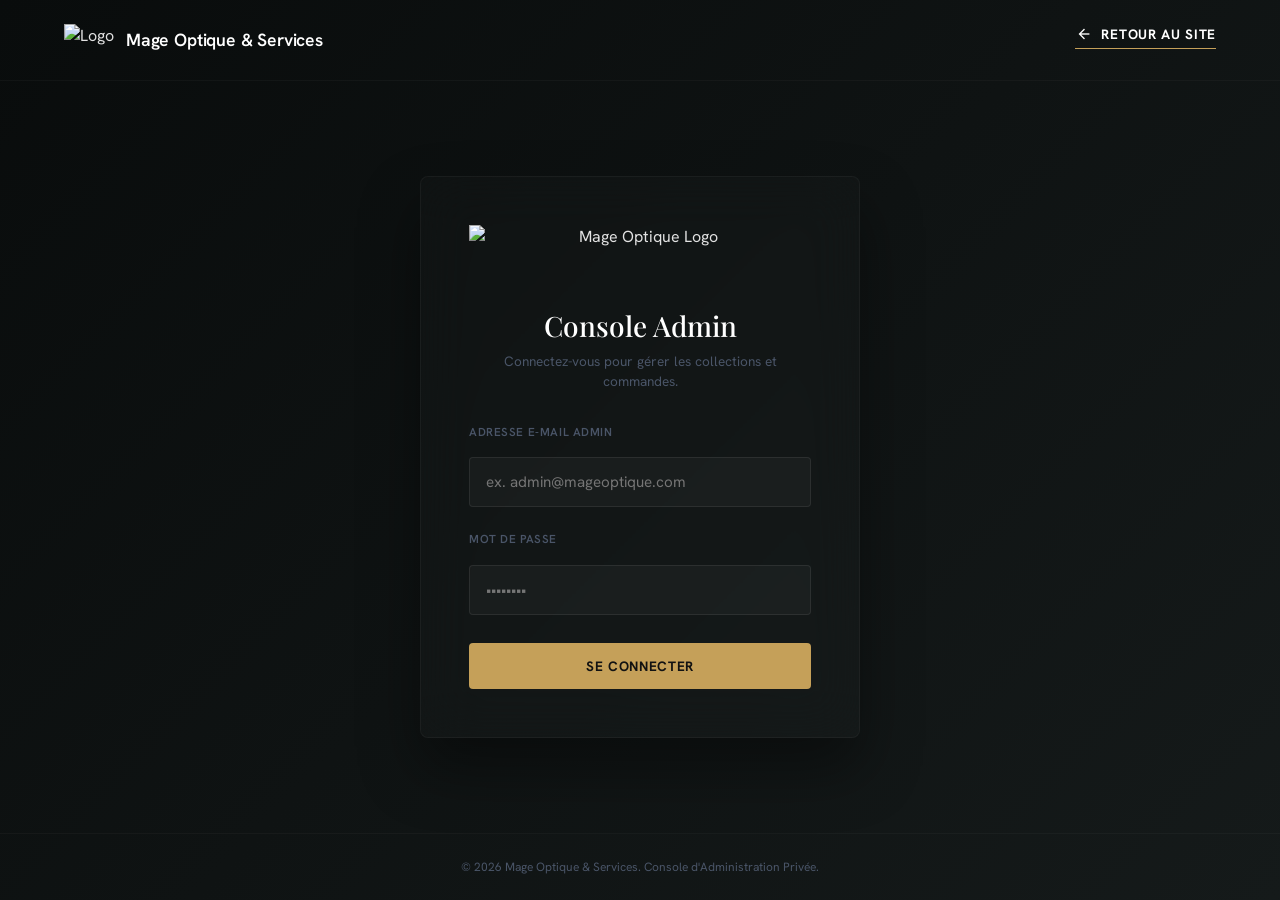
==== commit f9455e79: "Enforce email confirmation on every login and update admin placeholder to ex. admin@mageoptique.com" ====
--- a/admin/index.html
+++ b/admin/index.html
@@ -166,7 +166,7 @@
             <form id="login-form" onsubmit="event.preventDefault(); handleLoginSubmit();">
                 <div class="form-group" style="text-align: left;">
                     <label class="form-label" for="login-email" style="color: var(--color-soft-slate); font-size: 0.725rem;">Adresse e-mail Admin</label>
-                    <input type="email" id="login-email" class="login-form-input" required placeholder="magelopticien@gmail.com">
+                    <input type="email" id="login-email" class="login-form-input" required placeholder="ex. admin@mageoptique.com">
                 </div>
                 
                 <div class="form-group" style="text-align: left; margin-bottom: 28px;">
@@ -248,16 +248,34 @@
                             errorMsg.style.display = 'block';
                             return;
                         }
+                        
+                        if (!signUpData.session) {
+                            alert("Console d'Administration créée ! Un e-mail de confirmation a été envoyé à " + email + ". Veuillez vérifier votre boîte de réception et cliquer sur le lien d'activation avant de vous connecter.");
+                            return;
+                        }
+                        
                         data = signUpData;
                         error = null;
                         alert("Console d'Administration créée avec succès !");
+                    } else if (error.message.toLowerCase().includes('email not confirmed') || error.message.toLowerCase().includes('confirmed') || error.message.toLowerCase().includes('confirm')) {
+                        errorMsg.textContent = "Votre adresse e-mail d'administrateur n'a pas encore été confirmée. Veuillez vérifier votre boîte de réception et valider votre compte.";
+                        errorMsg.style.display = 'block';
+                        return;
                     } else {
                         errorMsg.textContent = "Erreur de connexion : " + error.message;
                         errorMsg.style.display = 'block';
                         return;
                     }
+                
+                // Verify email is confirmed
+                const isConfirmed = data.user.email_confirmed_at || data.user.confirmed_at;
+                if (!isConfirmed) {
+                    await client.auth.signOut();
+                    errorMsg.textContent = "Votre adresse e-mail d'administrateur n'a pas encore été confirmée. Veuillez valider votre compte via le lien reçu par e-mail.";
+                    errorMsg.style.display = 'block';
+                    return;
                 }
-                
+
                 // Fetch user role from profiles table
                 const { data: profile, error: profileErr } = await client.from('profiles').select('role').eq('id', data.user.id).single();
                 
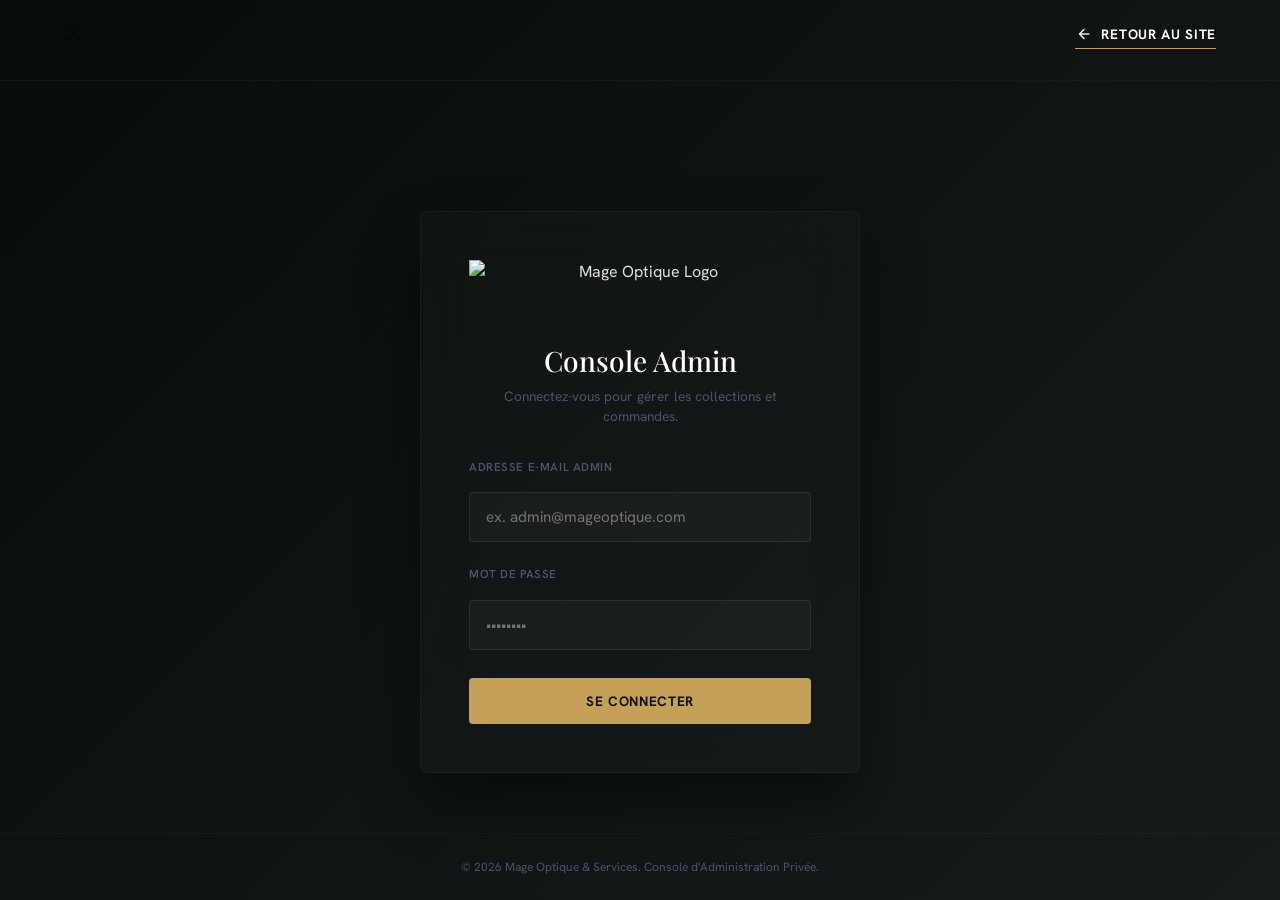
==== commit 9c0d4d9a: "seo(favicon): add official favicon and social preview meta tags to HTML pages" ====
--- a/admin/index.html
+++ b/admin/index.html
@@ -6,6 +6,9 @@
     <meta name="viewport" content="width=device-width, initial-scale=1.0">
     <meta name="description" content="Accès sécurisé à la console d'administration de Mage Optique & Services.">
     <title>Connexion Administrateur | Mage Optique & Services</title>
+    
+    <!-- Favicon -->
+    <link rel="icon" type="image/png" href="https://lh3.googleusercontent.com/aida-public/[base64]">
     
     <!-- Google Fonts & Material Symbols -->
     <link href="https://fonts.googleapis.com/css2?family=Playfair+Display:wght@400;500;600;700&family=Hanken+Grotesk:wght@300;400;500;600;700&display=swap" rel="stylesheet">
@@ -212,6 +215,98 @@
                 location.href = '../admin.html';
             }
         });
+
+        function showLoginSuccessModalAndRedirect() {
+            if (document.getElementById('login-success-modal')) return;
+            
+            // Inject CSS styles matching the dark luxury admin theme
+            const style = document.createElement('style');
+            style.textContent = `
+                .login-success-overlay {
+                    position: fixed;
+                    inset: 0;
+                    background-color: rgba(9, 12, 12, 0.6);
+                    backdrop-filter: blur(15px);
+                    -webkit-backdrop-filter: blur(15px);
+                    z-index: 1000000;
+                    display: flex;
+                    align-items: center;
+                    justify-content: center;
+                    opacity: 0;
+                    transition: all 0.4s cubic-bezier(0.16, 1, 0.3, 1);
+                    padding: 24px;
+                }
+                .login-success-overlay.show {
+                    opacity: 1;
+                }
+                .login-success-card {
+                    background: rgba(21, 26, 26, 0.95);
+                    border: 1px solid rgba(197, 160, 89, 0.2);
+                    border-radius: var(--border-radius-xl);
+                    width: 100%;
+                    max-width: 400px;
+                    padding: 48px 40px;
+                    box-shadow: 0 30px 60px rgba(0,0,0,0.5), inset 0 1px 0 rgba(255,255,255,0.05);
+                    transform: translateY(20px) scale(0.96);
+                    transition: all 0.4s cubic-bezier(0.16, 1, 0.3, 1);
+                    text-align: center;
+                    display: flex;
+                    flex-direction: column;
+                    align-items: center;
+                    gap: 24px;
+                }
+                .login-success-overlay.show .login-success-card {
+                    transform: translateY(0) scale(1);
+                }
+                .login-success-icon-container {
+                    width: 80px;
+                    height: 80px;
+                    border-radius: 50%;
+                    background: linear-gradient(135deg, rgba(197, 160, 89, 0.15), rgba(197, 160, 89, 0.02));
+                    border: 1px solid rgba(197, 160, 89, 0.25);
+                    display: flex;
+                    align-items: center;
+                    justify-content: center;
+                    color: var(--color-muted-gold);
+                    box-shadow: 0 10px 20px rgba(0, 0, 0, 0.2);
+                    animation: successPulse 2s infinite ease-in-out;
+                }
+                @keyframes successPulse {
+                    0% { transform: scale(1); }
+                    50% { transform: scale(1.05); }
+                    100% { transform: scale(1); }
+                }
+            `;
+            document.head.appendChild(style);
+            
+            // Create modal DOM elements
+            const modalDiv = document.createElement('div');
+            modalDiv.className = 'login-success-overlay';
+            modalDiv.id = 'login-success-modal';
+            
+            modalDiv.innerHTML = `
+                <div class="login-success-card">
+                    <div class="login-success-icon-container">
+                        <span class="material-symbols-outlined" style="font-size: 36px; font-weight: bold; color: var(--color-muted-gold);">check_circle</span>
+                    </div>
+                    <div>
+                        <h3 class="font-serif" style="margin: 0 0 10px 0; color: #fff; font-size: 1.75rem; font-weight: 500; letter-spacing: -0.01em;">Connexion Réussie</h3>
+                        <p style="color: var(--color-soft-slate); font-size: 0.95rem; line-height: 1.6; margin: 0; max-width: 300px;">Accès autorisé. Chargement de la console d'administration...</p>
+                    </div>
+                </div>
+            `;
+            
+            document.body.appendChild(modalDiv);
+            
+            // Force reflow and show modal
+            modalDiv.offsetHeight;
+            modalDiv.classList.add('show');
+            
+            // Auto redirect after 1.8 seconds
+            setTimeout(() => {
+                location.href = '../admin.html';
+            }, 1800);
+        }
 
         async function handleLoginSubmit() {
             const email = document.getElementById('login-email').value.trim().toLowerCase();
@@ -266,6 +361,7 @@
                         errorMsg.style.display = 'block';
                         return;
                     }
+                }
                 
                 // Verify email is confirmed
                 const isConfirmed = data.user.email_confirmed_at || data.user.confirmed_at;
@@ -294,8 +390,7 @@
                 localStorage.setItem('mage_optique_user_id', data.user.id);
                 localStorage.setItem('mage_optique_client_role', 'admin');
                 
-                alert('Connexion Admin réussie ! Redirection vers la console.');
-                location.href = '../admin.html';
+                showLoginSuccessModalAndRedirect();
             } catch (err) {
                 console.error("Admin login error:", err);
                 errorMsg.textContent = "Une erreur s'est produite lors de la connexion.";
--- a/css/style.css
+++ b/css/style.css
@@ -196,15 +196,26 @@
     top: 0;
     left: 0;
     width: 100%;
-    height: 80px;
+    height: 110px;
     z-index: 100;
     border-bottom: 1px solid var(--color-border-subtle);
     transition: var(--transition-smooth);
 }
 
 .top-header.scrolled {
-    height: 70px;
+    height: 86px;
     box-shadow: 0 10px 30px rgba(0, 0, 0, 0.02);
+}
+
+main {
+    padding-top: 110px !important;
+    transition: var(--transition-smooth);
+}
+
+@media (max-width: 768px) {
+    main {
+        padding-top: 96px !important;
+    }
 }
 
 .nav-bar {
@@ -218,21 +229,34 @@
 .nav-logo {
     display: flex;
     align-items: center;
-    gap: 12px;
+    gap: 14px;
     flex-shrink: 0;
+    height: 100%;
+    width: 180px;
+    overflow: hidden;
+    justify-content: center;
+    transition: var(--transition-smooth);
+}
+
+.top-header.scrolled .nav-logo {
+    width: 130px;
 }
 
 .logo-img {
-    height: 48px;
-    width: auto;
-    object-contain: fit;
+    height: 220px;
+    width: 220px;
+    object-fit: contain;
+    mix-blend-mode: multiply;
+    transition: var(--transition-smooth);
+}
+
+.top-header.scrolled .logo-img {
+    height: 160px;
+    width: 160px;
 }
 
 .logo-text {
-    font-size: 1.35rem;
-    font-weight: 600;
-    letter-spacing: -0.01em;
-    transition: var(--transition-smooth);
+    display: none !important;
 }
 
 .nav-links {
@@ -625,35 +649,51 @@
     background-color: var(--color-paper-white);
     border: 1px solid var(--color-border-subtle);
     border-radius: var(--border-radius-md);
-    padding: 24px;
+    padding: 20px;
     display: flex;
     flex-direction: column;
     transition: var(--transition-smooth);
     position: relative;
+    overflow: visible;
+}
+
+.product-card:hover {
+    border-color: rgba(197, 160, 89, 0.35);
+    box-shadow: 0 16px 40px rgba(0, 0, 0, 0.08);
+    transform: translateY(-4px);
 }
 
 .product-img-wrapper {
-    height: 240px;
+    width: 100%;
+    aspect-ratio: 4 / 3;
     background-color: var(--color-surface-container);
     border-radius: var(--border-radius-md);
-    display: flex;
-    align-items: center;
-    justify-content: center;
     overflow: hidden;
     position: relative;
     margin-bottom: 20px;
+    /* Subtle inner shadow for depth */
+    box-shadow: inset 0 0 0 1px rgba(0,0,0,0.04);
 }
 
 .product-img {
-    height: 80%;
-    width: auto;
+    width: 100%;
+    height: 100%;
+    object-fit: cover;
+    object-position: center;
+    display: block;
+    transition: transform 0.5s cubic-bezier(0.16, 1, 0.3, 1);
+}
+
+/* For products with a white/transparent background (contain mode) */
+.product-img.img-contain {
     object-fit: contain;
+    padding: 16px;
     mix-blend-mode: multiply;
-    transition: var(--transition-smooth);
+    background-color: #fff;
 }
 
 .product-card:hover .product-img {
-    transform: scale(1.08);
+    transform: scale(1.06);
 }
 
 .product-tag {
@@ -673,10 +713,11 @@
 
 .product-favorite {
     position: absolute;
-    top: 16px;
-    right: 16px;
-    background: rgba(255, 255, 255, 0.8);
-    backdrop-filter: blur(4px);
+    top: 12px;
+    right: 12px;
+    background: rgba(255, 255, 255, 0.92);
+    backdrop-filter: blur(8px);
+    -webkit-backdrop-filter: blur(8px);
     width: 36px;
     height: 36px;
     border-radius: var(--border-radius-full);
@@ -686,11 +727,84 @@
     cursor: pointer;
     font-size: 20px;
     transition: var(--transition-fast);
+    z-index: 15;
+    box-shadow: 0 2px 8px rgba(0,0,0,0.1);
 }
 
 .product-favorite:hover {
     color: var(--color-error);
     background-color: var(--color-paper-white);
+    transform: scale(1.1);
+}
+
+.active-favorite {
+    color: var(--color-error) !important;
+}
+
+/* Product card hover overlay — quick CTA */
+.product-card-overlay {
+    position: absolute;
+    inset: 0;
+    background: linear-gradient(to top, rgba(18,18,18,0.85) 0%, rgba(18,18,18,0.3) 60%, transparent 100%);
+    display: flex;
+    flex-direction: column;
+    align-items: center;
+    justify-content: flex-end;
+    padding: 20px 16px;
+    gap: 8px;
+    opacity: 0;
+    transition: opacity 0.35s cubic-bezier(0.16, 1, 0.3, 1);
+    z-index: 12;
+}
+
+.product-img-wrapper:hover .product-card-overlay {
+    opacity: 1;
+}
+
+.product-overlay-btn {
+    width: 100%;
+    padding: 10px 16px;
+    background: var(--color-muted-gold);
+    color: var(--color-paper-white);
+    border-radius: var(--border-radius-sm);
+    font-family: var(--font-sans);
+    font-size: 0.75rem;
+    font-weight: 700;
+    text-transform: uppercase;
+    letter-spacing: 0.06em;
+    cursor: pointer;
+    display: flex;
+    align-items: center;
+    justify-content: center;
+    gap: 8px;
+    transition: var(--transition-fast);
+    transform: translateY(8px);
+    opacity: 0;
+    border: none;
+}
+
+.product-img-wrapper:hover .product-overlay-btn {
+    transform: translateY(0);
+    opacity: 1;
+    transition: transform 0.3s cubic-bezier(0.16, 1, 0.3, 1) 0.05s, opacity 0.3s ease 0.05s, background 0.2s;
+}
+
+.product-img-wrapper:hover .product-overlay-btn:nth-child(2) {
+    transition-delay: 0.1s;
+}
+
+.product-overlay-btn:hover {
+    background: var(--color-deep-charcoal);
+}
+
+.product-overlay-btn-secondary {
+    background: rgba(255,255,255,0.15);
+    backdrop-filter: blur(4px);
+    border: 1px solid rgba(255,255,255,0.3) !important;
+}
+
+.product-overlay-btn-secondary:hover {
+    background: rgba(255,255,255,0.25);
 }
 
 /* Virtual Try-On Canvas Component */
@@ -1071,7 +1185,7 @@
 
 @media (max-width: 768px) {
     .top-header {
-        height: 70px;
+        height: 96px;
     }
     
     .nav-links {
@@ -1141,8 +1255,43 @@
 
 /* --- Responsive Logo & Navigation --- */
 @media (max-width: 768px) {
-    .logo-text {
-        display: none !important;
+    .top-header .nav-logo {
+        width: 100px;
+    }
+    
+    .top-header.scrolled .nav-logo {
+        width: 85px;
+    }
+    
+    .logo-img {
+        height: 120px;
+        width: 120px;
+    }
+    
+    .top-header.scrolled .logo-img {
+        height: 100px;
+        width: 100px;
+    }
+    
+    .nav-actions {
+        gap: 10px !important;
+    }
+    
+    .nav-actions > div,
+    .nav-actions > a,
+    .nav-actions > span {
+        width: 36px !important;
+        height: 36px !important;
+    }
+    
+    .nav-actions .nav-search-container {
+        margin-left: 0 !important;
+    }
+    
+    .icon-btn, .mobile-nav-toggle {
+        font-size: 22px !important;
+        width: 22px !important;
+        height: 22px !important;
     }
 }
 
@@ -1161,9 +1310,6 @@
     }
     .nav-logo {
         gap: 8px !important;
-    }
-    .logo-text {
-        font-size: 1.15rem !important;
     }
 }
 .booking-actions {
